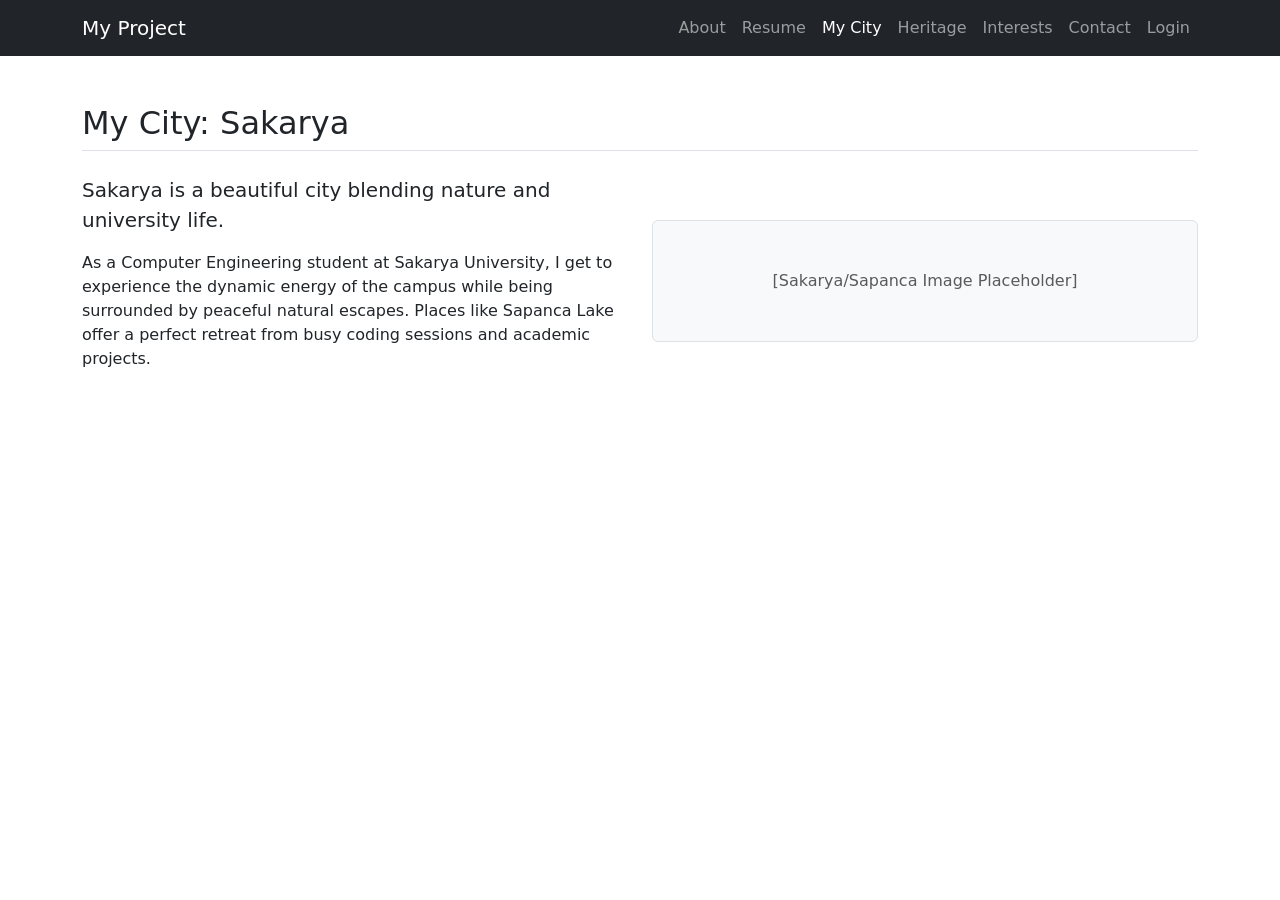
==== City.html @ 45e6e0ac "Added City (Sakarya) and Heritage (Idlib) pages" ====
<!DOCTYPE html>
<html lang="en">
<head>
    <meta charset="UTF-8">
    <meta name="viewport" content="width=device-width, initial-scale=1.0">
    <title>My City - My Portfolio</title>
    
    <link href="https://cdn.jsdelivr.net/npm/bootstrap@5.3.0/dist/css/bootstrap.min.css" rel="stylesheet">
    <link rel="stylesheet" href="Style.css">
</head>
<body>

    <nav class="navbar navbar-expand-lg navbar-dark bg-dark">
        <div class="container">
            <a class="navbar-brand" href="Index.html">My Project</a>
            <button class="navbar-toggler" type="button" data-bs-toggle="collapse" data-bs-target="#navbarNav">
                <span class="navbar-toggler-icon"></span>
            </button>
            <div class="collapse navbar-collapse" id="navbarNav">
                <ul class="navbar-nav ms-auto">
                    <li class="nav-item"><a class="nav-link" href="Index.html">About</a></li>
                    <li class="nav-item"><a class="nav-link" href="CV.html">Resume</a></li>
                    <li class="nav-item"><a class="nav-link active" href="City.html">My City</a></li>
                    <li class="nav-item"><a class="nav-link" href="Heritage.html">Heritage</a></li>
                    <li class="nav-item"><a class="nav-link" href="Interests.html">Interests</a></li>
                    <li class="nav-item"><a class="nav-link" href="Contact.html">Contact</a></li>
                    <li class="nav-item"><a class="nav-link" href="Login.html">Login</a></li>
                </ul>
            </div>
        </div>
    </nav>
    <main class="container mt-5">
        <h2 class="mb-4 border-bottom pb-2">My City: Sakarya</h2>
        <div class="row align-items-center">
            <div class="col-md-6 mb-4">
                <p class="lead">Sakarya is a beautiful city blending nature and university life.</p>
                <p>As a Computer Engineering student at Sakarya University, I get to experience the dynamic energy of the campus while being surrounded by peaceful natural escapes. Places like Sapanca Lake offer a perfect retreat from busy coding sessions and academic projects.</p>
            </div>
            <div class="col-md-6 mb-4">
                <div class="p-5 bg-light border rounded text-center">
                    <span class="text-muted">[Sakarya/Sapanca Image Placeholder]</span>
                </div>
            </div>
        </div>
    </main>
    <script src="https://cdn.jsdelivr.net/npm/bootstrap@5.3.0/dist/js/bootstrap.bundle.min.js"></script>
</body>
</html>
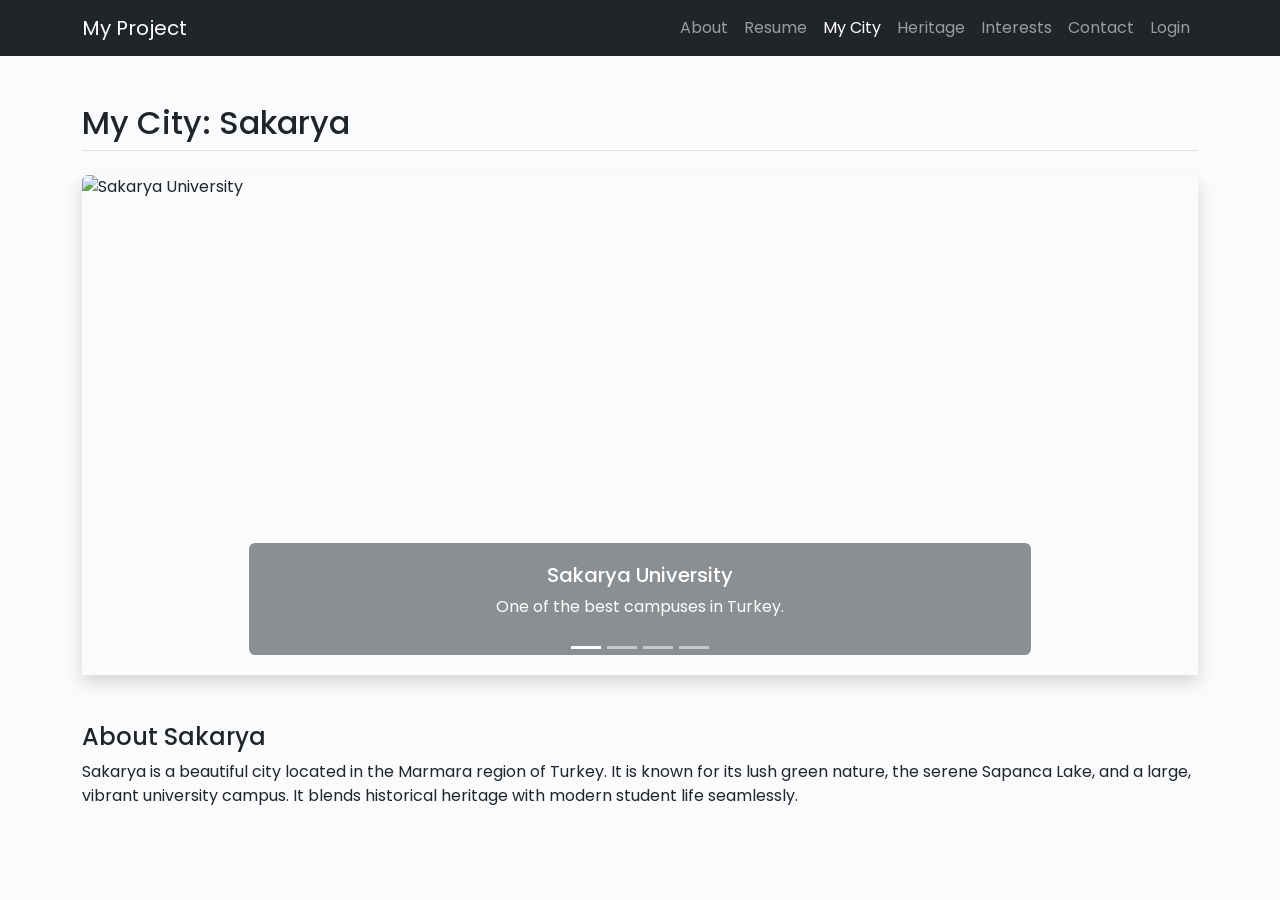
==== commit 03f6f026: "Refactored CV, City, Login, and CSS files" ====
--- a/City.html
+++ b/City.html
@@ -4,7 +4,6 @@
     <meta charset="UTF-8">
     <meta name="viewport" content="width=device-width, initial-scale=1.0">
     <title>My City - My Portfolio</title>
-    
     <link href="https://cdn.jsdelivr.net/npm/bootstrap@5.3.0/dist/css/bootstrap.min.css" rel="stylesheet">
     <link rel="stylesheet" href="Style.css">
 </head>
@@ -29,20 +28,63 @@
             </div>
         </div>
     </nav>
+
     <main class="container mt-5">
         <h2 class="mb-4 border-bottom pb-2">My City: Sakarya</h2>
-        <div class="row align-items-center">
-            <div class="col-md-6 mb-4">
-                <p class="lead">Sakarya is a beautiful city blending nature and university life.</p>
-                <p>As a Computer Engineering student at Sakarya University, I get to experience the dynamic energy of the campus while being surrounded by peaceful natural escapes. Places like Sapanca Lake offer a perfect retreat from busy coding sessions and academic projects.</p>
+        
+        <div id="cityCarousel" class="carousel slide mb-5 shadow" data-bs-ride="carousel">
+            <div class="carousel-indicators">
+                <button type="button" data-bs-target="#cityCarousel" data-bs-slide-to="0" class="active"></button>
+                <button type="button" data-bs-target="#cityCarousel" data-bs-slide-to="1"></button>
+                <button type="button" data-bs-target="#cityCarousel" data-bs-slide-to="2"></button>
+                <button type="button" data-bs-target="#cityCarousel" data-bs-slide-to="3"></button>
             </div>
-            <div class="col-md-6 mb-4">
-                <div class="p-5 bg-light border rounded text-center">
-                    <span class="text-muted">[Sakarya/Sapanca Image Placeholder]</span>
+            <div class="carousel-inner rounded">
+                <div class="carousel-item active">
+                    <img src="Pics&Vids/sakarya1.jpg" class="d-block w-100" alt="Sakarya University" style="height: 500px; object-fit: cover;">
+                    <div class="carousel-caption d-none d-md-block bg-dark bg-opacity-50 rounded">
+                        <h5>Sakarya University</h5>
+                        <p>One of the best campuses in Turkey.</p>
+                    </div>
                 </div>
+                <div class="carousel-item">
+                    <img src="Pics&Vids/sakarya2.jpg" class="d-block w-100" alt="Sapanca Lake" style="height: 500px; object-fit: cover;">
+                    <div class="carousel-caption d-none d-md-block bg-dark bg-opacity-50 rounded">
+                        <h5>Sapanca Lake</h5>
+                        <p>A beautiful natural spot for relaxation.</p>
+                    </div>
+                </div>
+                <div class="carousel-item">
+                    <img src="Pics&Vids/sakarya3.jpg" class="d-block w-100" alt="City Center" style="height: 500px; object-fit: cover;">
+                    <div class="carousel-caption d-none d-md-block bg-dark bg-opacity-50 rounded">
+                        <h5>Çark Caddesi</h5>
+                        <p>The lively heart of the city.</p>
+                    </div>
+                </div>
+                <div class="carousel-item">
+                    <img src="Pics&Vids/sakarya4.jpg" class="d-block w-100" alt="Justinian Bridge" style="height: 500px; object-fit: cover;">
+                    <div class="carousel-caption d-none d-md-block bg-dark bg-opacity-50 rounded">
+                        <h5>Justinian Bridge</h5>
+                        <p>A historical marvel from the Byzantine era.</p>
+                    </div>
+                </div>
+            </div>
+            <button class="carousel-control-prev" type="button" data-bs-target="#cityCarousel" data-bs-slide="prev">
+                <span class="carousel-control-prev-icon"></span>
+            </button>
+            <button class="carousel-control-next" type="button" data-bs-target="#cityCarousel" data-bs-slide="next">
+                <span class="carousel-control-next-icon"></span>
+            </button>
+        </div>
+
+        <div class="row">
+            <div class="col-12">
+                <h4>About Sakarya</h4>
+                <p>Sakarya is a beautiful city located in the Marmara region of Turkey. It is known for its lush green nature, the serene Sapanca Lake, and a large, vibrant university campus. It blends historical heritage with modern student life seamlessly.</p>
             </div>
         </div>
     </main>
+
     <script src="https://cdn.jsdelivr.net/npm/bootstrap@5.3.0/dist/js/bootstrap.bundle.min.js"></script>
 </body>
 </html>
--- a/Style.css
+++ b/Style.css
@@ -0,0 +1,32 @@
+/* Google'dan modern bir font içe aktarımı (UI/UX iyileştirmesi) */
+@import url('https://fonts.googleapis.com/css2?family=Poppins:wght@300;400;600&display=swap');
+
+body {
+    font-family: 'Poppins', sans-serif;
+    background-color: #f9fbfd;
+}
+
+/* Navigasyon çubuğu linkleri için geçiş (transition) animasyonları */
+.navbar-nav .nav-link {
+    transition: color 0.3s ease, transform 0.2s;
+}
+.navbar-nav .nav-link:hover {
+    color: #ffc107 !important;
+    transform: translateY(-2px);
+}
+
+/* İlgi alanları sayfasındaki oyun kartları için Hover (üzerine gelme) efektleri */
+.card {
+    transition: transform 0.3s ease, box-shadow 0.3s ease;
+    border: none !important;
+}
+.card:hover {
+    transform: translateY(-8px);
+    box-shadow: 0 12px 24px rgba(0,0,0,0.15) !important;
+}
+
+/* Şehrim (Sakarya) sayfasındaki slider resimleri için kenar yuvarlama */
+.carousel-inner {
+    border-radius: 12px;
+    overflow: hidden;
+}
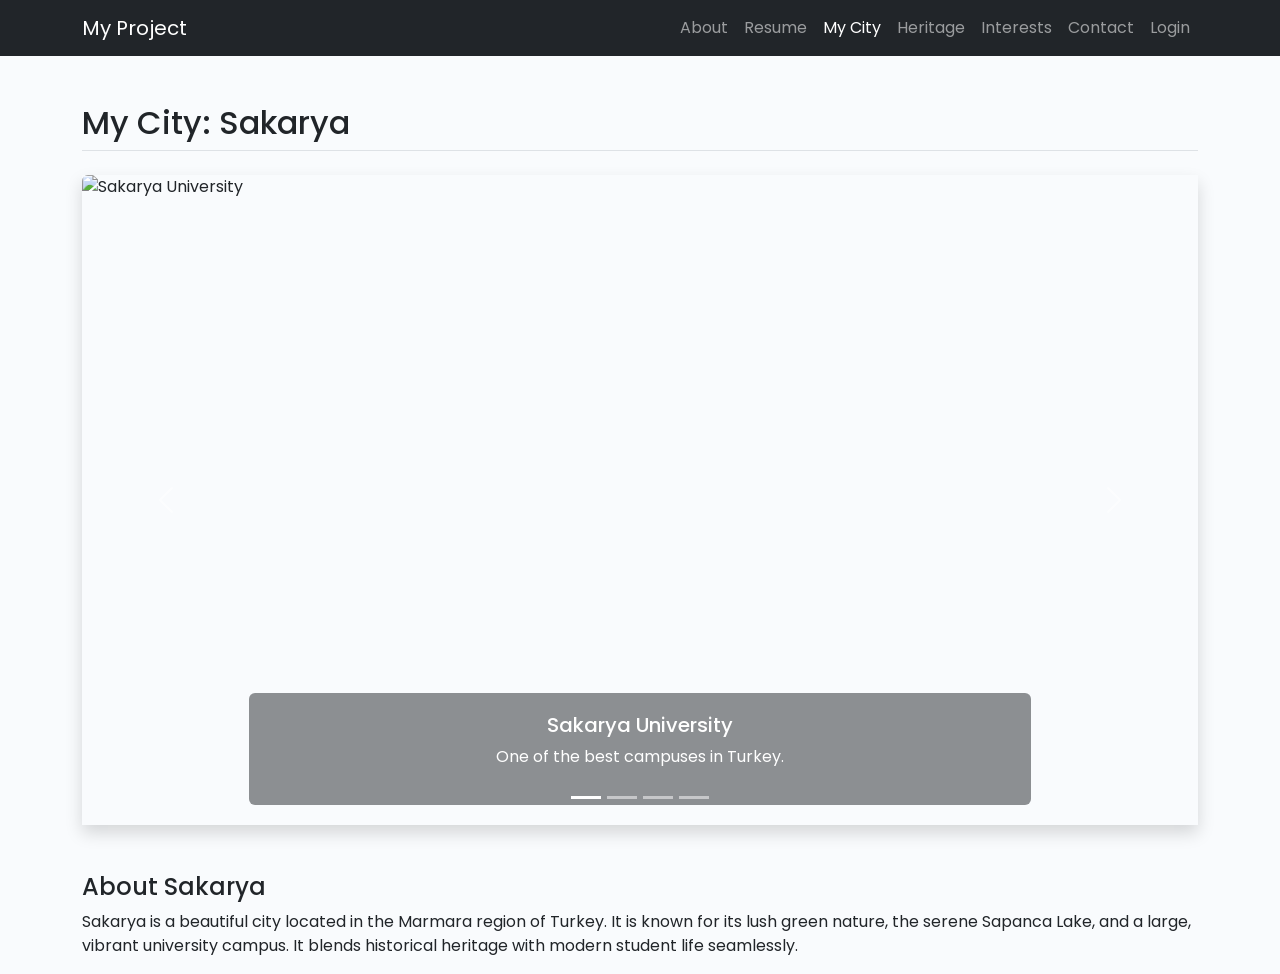
==== commit 100373b2: "finished the project" ====
--- a/City.html
+++ b/City.html
@@ -41,28 +41,28 @@
             </div>
             <div class="carousel-inner rounded">
                 <div class="carousel-item active">
-                    <img src="Pics&Vids/sakarya1.jpg" class="d-block w-100" alt="Sakarya University" style="height: 500px; object-fit: cover;">
+                    <img src="Pics&Vids/sakarya1.jpg" class="d-block w-100" alt="Sakarya University" style="height: 650px; object-fit: cover;">
                     <div class="carousel-caption d-none d-md-block bg-dark bg-opacity-50 rounded">
                         <h5>Sakarya University</h5>
                         <p>One of the best campuses in Turkey.</p>
                     </div>
                 </div>
                 <div class="carousel-item">
-                    <img src="Pics&Vids/sakarya2.jpg" class="d-block w-100" alt="Sapanca Lake" style="height: 500px; object-fit: cover;">
+                    <img src="Pics&Vids/sakarya2.jpg" class="d-block w-100" alt="Sapanca Lake" style="height: 650px; object-fit: cover;">
                     <div class="carousel-caption d-none d-md-block bg-dark bg-opacity-50 rounded">
                         <h5>Sapanca Lake</h5>
                         <p>A beautiful natural spot for relaxation.</p>
                     </div>
                 </div>
                 <div class="carousel-item">
-                    <img src="Pics&Vids/sakarya3.jpg" class="d-block w-100" alt="City Center" style="height: 500px; object-fit: cover;">
+                    <img src="Pics&Vids/sakarya3.jpg" class="d-block w-100" alt="City Center" style="height: 650px; object-fit: cover;">
                     <div class="carousel-caption d-none d-md-block bg-dark bg-opacity-50 rounded">
                         <h5>Çark Caddesi</h5>
                         <p>The lively heart of the city.</p>
                     </div>
                 </div>
                 <div class="carousel-item">
-                    <img src="Pics&Vids/sakarya4.jpg" class="d-block w-100" alt="Justinian Bridge" style="height: 500px; object-fit: cover;">
+                    <img src="Pics&Vids/sakarya4.jpg" class="d-block w-100" alt="Justinian Bridge" style="height: 650px; object-fit: cover;">
                     <div class="carousel-caption d-none d-md-block bg-dark bg-opacity-50 rounded">
                         <h5>Justinian Bridge</h5>
                         <p>A historical marvel from the Byzantine era.</p>
